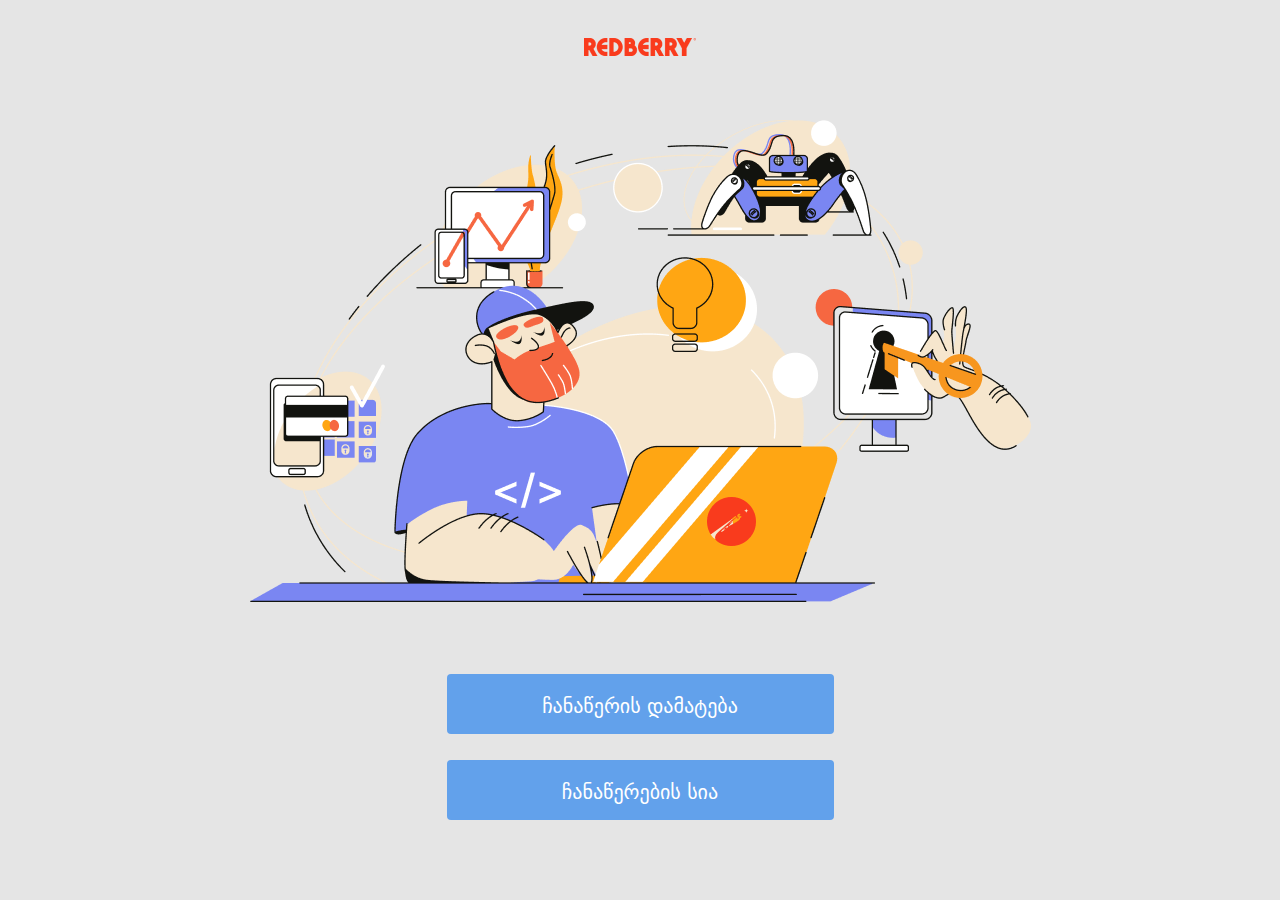
==== index.html @ d2061c20 "update index html file" ====
<!DOCTYPE html>
<html lang="en">

<head>
    <meta charset="UTF-8">
    <meta http-equiv="X-UA-Compatible" content="IE=edge">
    <meta name="viewport" content="width=device-width, initial-scale=1.0">
    <title>Document</title>
    <link rel="stylesheet" href="./bootstrap/css/bootstrap.css">
    <link rel="stylesheet" href="./inlinecss/main.css">
    <link rel="stylesheet" href="./inlinecss/media_query.css">
    <script src="./bootstrap/js/bootstrap.js"></script>
</head>

<body id="root_personal_info">
    <div id="root_div">
        <div class="d-flex justify-content-center" id="redberry">
            <img src="./img/redbberry.png" id="redberry_logo">
        </div>
        <div class="d-lg-flex justify-content-center d-none d-sm-block" id="logo1_div">
            <img src="./img/Group1.png" id="logo1">
        </div>
        <div class="d-lg-flex justify-content-center d-block d-md-none d-lg-none " id="mob_leanding_div">
            <img src="./img/mob_leanding.png" id="mob_leanding_image">
        </div>

        <div id="btn_div">
            <div class="d-flex justify-content-center ms-2 me-2" id="">
                <a href="./pages/personal.html" class="btn mt-2 p-3" id="btn-1">ჩანაწერის დამატება</a>
            </div>

            <div class="d-flex justify-content-center ms-2 me-2">
                <a href="./pages/laptops.html" class="btn p-3" id="btn-2">ჩანაწერების სია</a>
            </div>
        </div>
    </div>
</body>

</html>
---- inlinecss/main.css ----
#root_div {
    margin-top: 20px;
}

#redberry {
    margin-top: 3%;
}

#redberry_logo {
    width: 112px;
    height: 18px;
}

#logo1_div {
    margin-top: 5%;
}

#logo1 {
    width: 781px;
    height: 482px;
}

#btn_div {
    margin-top: 5%;
}

#btn-1,
#btn-2 {
    margin-top: 2%;
    width: 387px;
    height: 60px;
    background-color: #62A1EB;
    color: #FFFFFF;
    font-size: 20px;
}

#personal_info {
    align-items: center;
    width: 1226px;
    height: 740px;
    margin-top: 2.5%;

}

#root_personal_info {
    background-color: #E5E5E5;
}

#headline {
    margin-top: 2%;
}

#headline_prsonal_info {
    border-bottom: 2px solid;
}

#main_redberry_logo {
    width: 85px;
    height: 85px;
    border-radius: 50px;
}

#chevron_div {
    position: absolute;
    margin-left: 30px;
    width: 33px;
    height: 33px;
    border-radius: 50px;
    background-color: #D9D9D9;
}

#chevron_left {
    margin-left: 7px;
    margin-top: 5px;
}

#name,
#lastname ,#names,#phone{
    width: 407px;
    height: 60px;
    border-color: #8AC0E2;
}



#name_div,
#lastname_div{
    width: 407px;
}

#personal_info_form {
    max-width: 890px;
    height: 600px;
}

#team {
    width: 800px;
    height: 60px;
    background-color: #EBEBEB;
    color: black;
}
#position{
    width: 800px;
    height: 60px;
    background-color: #EBEBEB;
    color: black;
}

#form_div {
    width: 800px;
    height: 60px;
    margin-left: auto;
    margin-right: auto;
}

#next_btn {
    background-color: #62A1EB;
    color: #FFFFFF;
    width: 150px;
    height: 40px;
}

#laptop_info {
    width: 1226px;
    height: 1571px;
}

#laptop_form {
    width: 878px;
    height: auto;
}

#img_upload_div {
    border-style: dashed;
    border-radius: 18px;
    border-width: 2px;
    border-color: #4386A9;
    width: 878px;
    height: 423px;
    background-color: #EBEBEB;
    color: #4386A9;
}

#img_text_div {
    align-items: center;
    text-align: center;
    width: 195px;
    height: 76px;
    margin: 0;
    position: absolute;
    top: 28%;
    left: 50%;
    -ms-transform: translate(-50%, -50%);
    transform: translate(-50%, -50%);
}

#upload_btn {
    width: 200px;
    height: 45px;
    background-color: #62A1EB;
    color: #FFFFFF;
    align-items: center;
    text-align: center;
    margin: 0;
    position: absolute;
    top: 35%;
    left: 50%;
    -ms-transform: translate(-50%, -50%);
    transform: translate(-50%, -50%);
}

#select_col,#cpu {
    margin-top: 32px;
}

#save_btn {
    width: 219px;
    height: 60px;
    background-color: #62A1EB;
    color: #FFFFFF;
    border-radius: 8px;
}

#back {
    font-size: 18px;
    color: #62A1EB;
}

#title {
    font-size: 34px;
    color: #000000;
}

#root_laptop_div {
    width: 1176px;
    height: auto;
}

#first_laptop_div,
#second_laptop_div {
    width: 563px;
    height: 205px;
    border-radius: 20px;
    background-color: #EAFAFF;
}

#patops_img {
    height: 178px;
    width: 266px;
    background-color: #D9D9D9;
    border-radius: 10px;
    margin-top: 13px;
}

#leptop_author_name,
#leptop_author_pc {
    font-size: 18px;
}

#read_more {
    color: #4386A9;
    font-size: 16px;
}

#root_laptop_info_div {
    width: 1178px;
    height: auto;
}

#laptop_img_div {
    width: 601px;
    height: 342px;
}

#mob_leanding_image {
    width: 268.58px;
    height: 349px;
}

#mob_leanding_div {
    margin-top: 30%;
    margin-left: 15%;
}
.bi{
    cursor: pointer;
}
.radio_div{
    width: 130px;
    border-bottom: 1px solid red
}

.radio1_div{

    width: 190px;
    border-bottom: 1px solid red
}
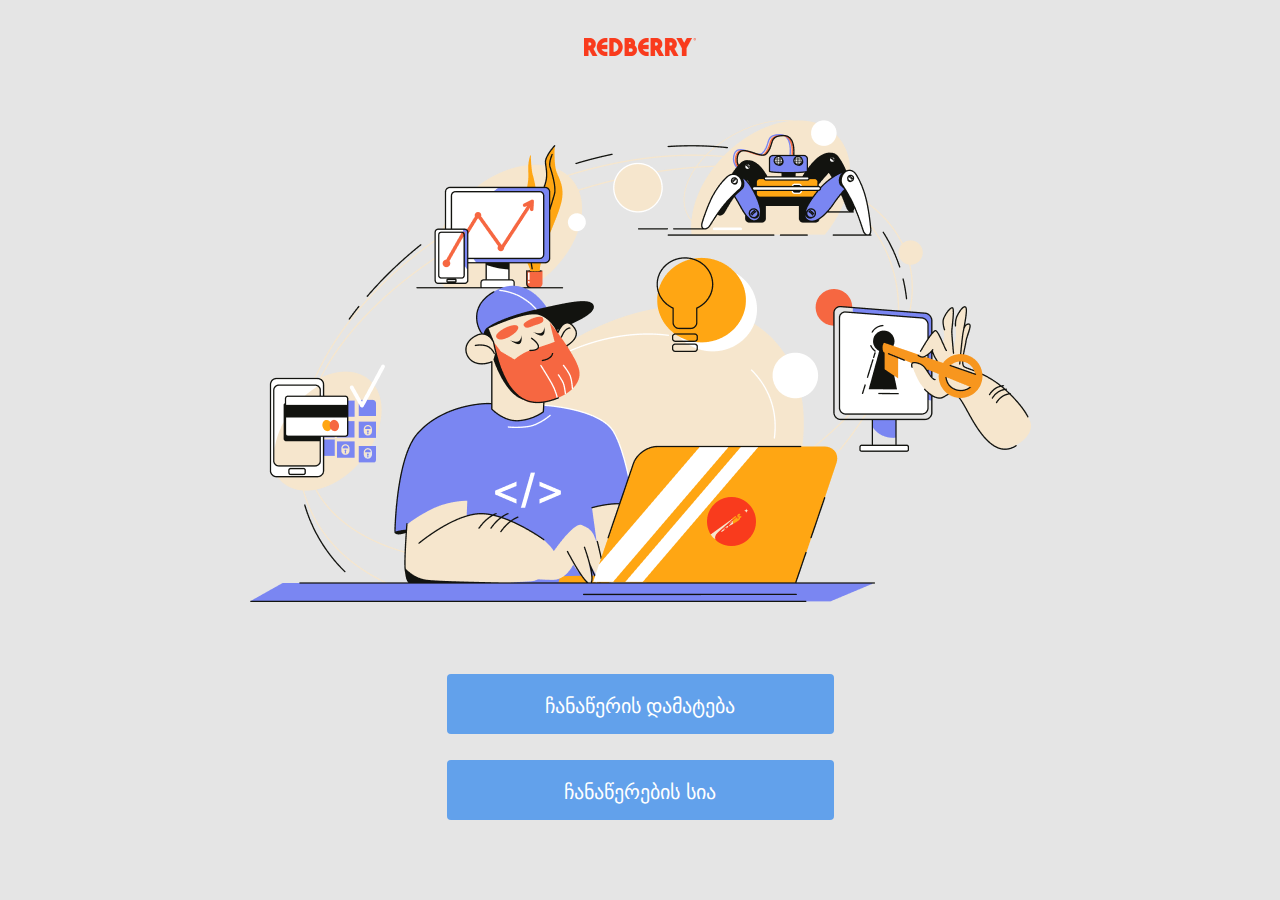
==== commit 6d881c73: "created modal" ====
--- a/index.html
+++ b/index.html
@@ -10,6 +10,8 @@
     <link rel="stylesheet" href="./inlinecss/main.css">
     <link rel="stylesheet" href="./inlinecss/media_query.css">
     <script src="./bootstrap/js/bootstrap.js"></script>
+    <script src="./js/Api/Post.js"></script>
+    <script src="./js/loader/index.js"></script>
 </head>
 
 <body id="root_personal_info">
@@ -23,7 +25,6 @@
         <div class="d-lg-flex justify-content-center d-block d-md-none d-lg-none " id="mob_leanding_div">
             <img src="./img/mob_leanding.png" id="mob_leanding_image">
         </div>
-
         <div id="btn_div">
             <div class="d-flex justify-content-center ms-2 me-2" id="">
                 <a href="./pages/personal.html" class="btn mt-2 p-3" id="btn-1">ჩანაწერის დამატება</a>
@@ -32,8 +33,10 @@
             <div class="d-flex justify-content-center ms-2 me-2">
                 <a href="./pages/laptops.html" class="btn p-3" id="btn-2">ჩანაწერების სია</a>
             </div>
+
         </div>
     </div>
 </body>
 
-</html>+</html>
+
--- a/inlinecss/main.css
+++ b/inlinecss/main.css
@@ -1,3 +1,19 @@
+@font-face {
+    font-family: HelveticaNeue;
+    src:url('../fonts/HelveticaNeue.ttc');
+}
+
+body{
+    font-family: HelveticaNeue , sans-serif;
+}
+.uppercase{
+    font-family: HelveticaNeue;
+    font-variant-caps: all-small-caps;
+    font-size: 24px;
+}
+.lowercase{
+    font-family: HelveticaNeue;
+}
 #root_div {
     margin-top: 20px;
 }
@@ -154,10 +170,13 @@
     transform: translate(-50%, -50%);
 }
 
+
+
 #upload_btn {
     width: 200px;
     height: 45px;
     background-color: #62A1EB;
+    border-radius: 8px;
     color: #FFFFFF;
     align-items: center;
     text-align: center;
@@ -255,6 +274,211 @@
     border-bottom: 1px solid red
 }
 
-
-
-
+input[type=file]::file-selector-button {
+    width: 200px;
+    height: 45px;
+    background-color: #62A1EB;
+    color: #FFFFFF;
+    align-items: center;
+    text-align: center;
+    margin: 0;
+
+    border: none;
+}
+
+.event{
+    pointer-events: none;
+    color: gray;
+}
+.default_state{
+    pointer-events: none;
+}
+#personal_headline_2,#personal_headline_1{
+    text-decoration: none;
+}
+#image_src{
+    width: 872.8px;
+    height: 418px;
+    border: none;
+    border-radius: 18px;
+    text-indent: -10000px
+}
+
+#done_icon{
+    width: 22px;
+    height: 22px;
+    color: #BED918;
+
+}
+
+#image_name{
+    color: #202020;
+    font-size: 14px;
+}
+#img_size{
+    color: #5F5F5F;
+    font-size: 13px;
+}
+
+.upload{
+    width: 200px;
+    height: 45px;
+    background-color: #62A1EB;
+    color: #FFFFFF;
+    border-radius: 8px;
+
+}
+#warning{
+    position: absolute;
+    top: 20%;
+    left: 50%;
+    -ms-transform: translate(-50%, -50%);
+    transform: translate(-50%, -50%);
+    color: #C9CB52;
+}
+
+.form-control{
+    border-color: #8AC0E2;
+}
+#brand,#cpu{
+    background-color: #EBEBEB;
+}
+
+.my-bold-text{
+    font-weight: bold;
+    font-size: 18px;
+    color: #000000;
+}
+
+.dynamicProperty{
+    text-align: left;
+}
+.my-field-name{
+   display: flex;
+   align-items: center;
+}
+
+.my-field-name>div:first-child{
+    width: 250px;
+}
+
+.my-field-name>div:last-child {
+    flex: 1;
+}
+
+.parent_container {
+    gap: 25px;
+}
+
+
+
+/* loader */
+.loader-container {
+    display: none;
+    position: absolute;
+    top: 0;
+    left: 0;
+    right: 0;
+    bottom: 0;
+    background-color: rgba(0, 0, 0, 0.5);
+    z-index: 10;
+    justify-content: center;
+    align-items: center;
+}
+
+.loader {
+    border: 16px solid #f3f3f3;
+    border-top: 16px solid #3498db;
+    border-radius: 50%;
+    width: 120px;
+    height: 120px;
+    animation: spin 2s linear infinite;
+  }
+ 
+  @keyframes spin {
+    0% { transform: rotate(0deg); }
+    100% { transform: rotate(360deg); }
+  }
+
+
+input:focus {
+    background-color: #EAFAFF !important;
+
+}
+
+.hidden_overflow {
+    overflow: hidden;
+}
+
+.backdrop {
+    display: none;
+    position: absolute;
+    top: 0;
+    left: 0;
+    width: 100%;
+    height: 100%;
+    background-color:#4A4A4A;
+    z-index: 10;
+}
+
+.backdrop.set_visible {
+    display: block;
+}
+
+.card {
+    position: absolute;
+    left: 50%;
+    top: 50%;
+    transform: translate(-50%, -50%);
+    min-width: 500px;
+    width: 60%;
+    min-height: 450px;
+    height: 50%;
+    background-color: white;
+    border-radius: 8px;
+}
+
+.modal {
+    display: flex;
+    flex-direction: column;    
+    justify-content: center;
+    align-items: center;
+}
+
+.modal_image {
+    width: 25%;
+}
+
+.modal_image>img {
+    width: 100%;
+}
+
+.modal_message {
+    font-weight: bold;
+    font-size: 1.5rem;
+    margin-bottom: 50px;
+}
+
+.modal_button_group {
+    display: flex;
+    flex-direction: column;
+    width: 30%;
+}
+
+.button {
+    border: none;
+    border-radius: 8px;
+    padding: 12px 0;
+}
+
+.button_main {
+    background-color: #62A1EB;
+    color: white;
+}
+
+.button_secondary {
+    background-color: white;
+    color: #0089A7;
+}
+
+
--- a/inlinecss/media_query.css
+++ b/inlinecss/media_query.css
@@ -0,0 +1,239 @@
+@media (max-width: 480px) {
+    #btn_div {
+        margin-top: 170px;
+    }
+}
+
+@media (max-width: 480px) {
+    #desktop_view{
+        display: none;
+    }
+    #desktop_view{
+         display: none;
+     }
+   #chevron_div_sm{
+       background-color: transparent;
+       margin-top: 7px;
+   }
+
+
+    #mobile_view{
+        max-width: 390px;
+        max-height: 1003px;
+        display: block;
+    }
+
+    #bg_headline{
+        position: absolute;
+        top: 0;
+        width: 390px;
+        background-color: #EBEBEB;
+        height: auto;
+    }
+
+    #sm_text{
+        font-size: 14px;
+        color: #898989;
+    }
+
+    #name_input,#lastname_input,#phone_input,#mail_input{
+        border-color: #8AC0E2;
+
+    }
+    .input_text_b{
+        font-size: 14px;
+        color: #2E2E2E;
+    }
+
+    #mobile_cpu,#mobile_brand{
+        background-color: #EBEBEB;
+    }
+
+    .input_text_t{
+        font-size: 18px;
+        color: #2E2E2E;
+    }
+
+    #personal_btn{
+        width: 132px;
+        height: 46px;
+        background-color: #62A1EB;
+        color: #FFFFFF;
+        border-radius: 8px;
+    }
+
+    #photo_upload_div{
+        border-style: dashed;
+        border-radius: 8px;
+        border-width: 2px;
+        width: 358px;
+        height: 244px;
+        background-color: #EBEBEB;
+        color: #4386A9;
+
+    }
+    #photo_img{
+        position: absolute;
+        top: 22%;
+        left: 50%;
+        -ms-transform: translate(-50%, -50%);
+        transform: translate(-50%, -50%);
+    }
+    #text_photo_img{
+        position: absolute;
+        top: 30%;
+        left: 50%;
+        -ms-transform: translate(-50%, -50%);
+        transform: translate(-50%, -50%);
+    }
+    .laptop_text_t{
+        font-size: 18px;
+        color: #000000;
+    }
+    .laptop_text_b{
+
+        font-size: 14px;
+        color: #2E2E2E;
+    }
+    #flexRadioDefault{
+        width: 20px;
+        height: 20px;
+
+    }
+    #save_btn_lp{
+
+        background-color: #62A1EB;
+        color: #FFFFFF;
+    }
+
+    #card_div{
+        width: 358px;
+        height: 123px;
+        background-color: #AED1EA;
+        border-radius: 10px;
+
+    }
+
+    #laptop_mob_div{
+        width: 164px;
+        height: 109px;
+
+    }
+    .img{
+        width: 164px;
+        height: 109px;
+        margin-top: 7px;
+
+    }
+
+    #owner{
+        font-size: 14px;
+        color: #2E2E2E;
+    }
+    #owner_pc{
+        font-size: 18px;
+        color: #2E2E2E;
+    }
+    #read_more_lp{
+        font-size: 14px;
+        color: #4386A9;
+    }
+    #laptop_div{
+        width: 358px;
+        height: 191px;
+
+     }
+
+    #bg_headline_lp{
+        position: absolute;
+        top: 0;
+        width: 390px;
+        background-color: #FFFFFF;
+        height: auto;
+    }
+
+    .name{
+        font-size: 14px;
+        color: #2E2E2E;
+    }
+    .name_v{
+        font-size: 14px;
+        color: #797979;
+    }
+
+    .radio_mb{
+
+        width: 170px;
+        border-bottom: 1px solid red
+    }
+
+    .state{
+        width: 220px;
+        border-bottom: 1px solid red
+    }
+
+    #done_icon_mb{
+        width: 22px;
+        height: 22px;
+        color: #BED918;
+        position: absolute;
+        left: 10px;
+        margin-top: 10px;
+    }
+    #img_mb_name{
+        color: #202020;
+        font-size: 14px;
+        margin-left: 20px;
+
+
+    }
+    #img_mb_size{
+        color: #5F5F5F;
+        font-size: 13px;
+        margin-left: 34px;
+    }
+    .upload_mb{
+        width: 200px;
+        height: 45px;
+        color: #4386A9;
+    }
+
+    #image_src_mb{
+        object-fit: cover;
+        position: absolute;
+        right: 6%;
+        width: 350px;
+        height: 238px;
+        border: none;
+        border-radius: 8px;
+        text-indent: -10000px
+    }
+    #warning_sm{
+        position: absolute;
+        top: 38%;
+        left: 50%;
+        -ms-transform: translate(-50%, -50%);
+        transform: translate(-50%, -50%);
+        color: #C9CB52;
+    }
+    #memory_warn{
+        color: #C9CB52;
+    }
+    #state_warn{
+        color: #C9CB52;
+    }
+
+    .backdrop {
+        width: 100vw;
+        height: 100vh;
+        background-color: white;
+    }
+
+    .card {
+        width: 100%;
+        height: 100%;
+    }
+
+
+}
+
